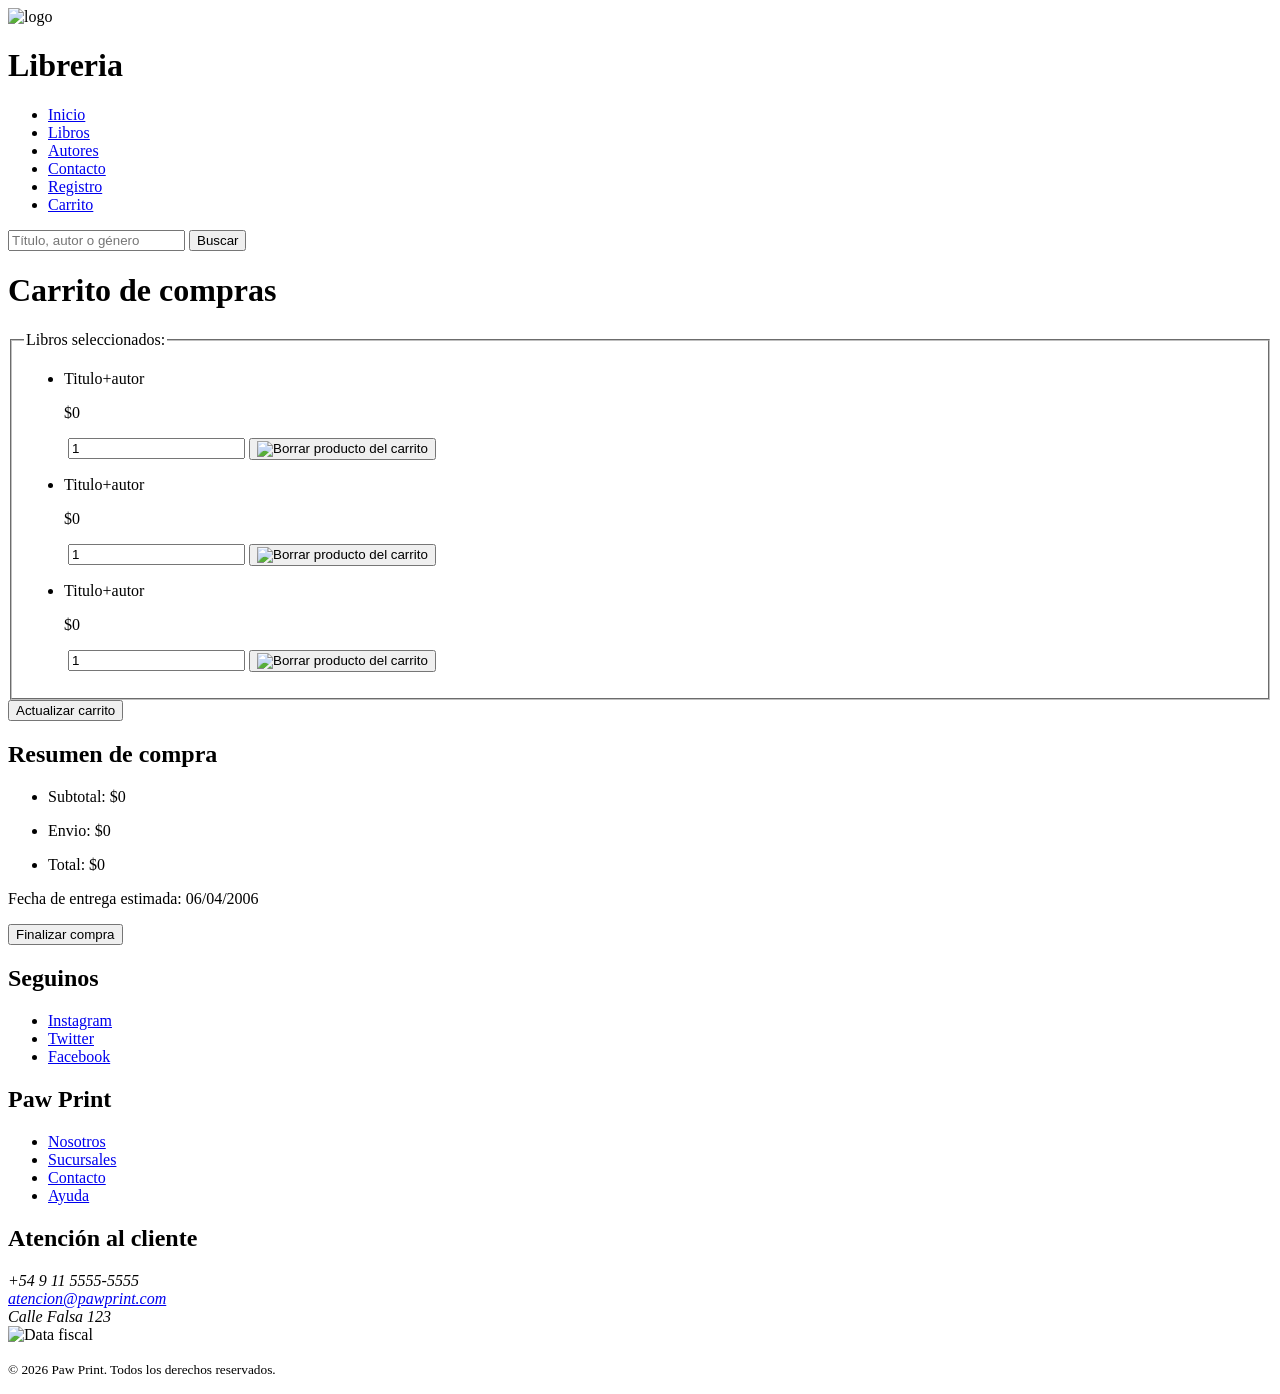
==== TP2/carrito.html @ 43380b6e "Agregado de HTML" ====
<!DOCTYPE html>
<html lang="es">

<head>
    <title>carrito</title>
    <base href="/" target="_blank">
    <!--Con target="_blank" hace que cualquier referencia se abra en una pestania nueva-->
    <meta charset="UTF-8">
    <meta name="viewport" content="width=device-width, initial-scale=1.0">
</head>

<body>
    <header>
        <img src="img/logo.png" alt="logo">
        <h1>Libreria</h1>

        <nav>
            <ul>
                <li><a href="index.html">Inicio</a></li>
                <li><a href="libros.html">Libros</a></li>
                <li><a href="autores.html">Autores</a></li>
                <li><a href="contacto.html">Contacto</a></li>
                <li><a href="login.html">Registro</a></li>
                <li><a href="carrito.html">Carrito</a></li>
            </ul>
        </nav>
    </header>
    <input type="search" id="busqueda-libros" name="q" placeholder="Título, autor o género">
    <button type="submit">Buscar</button>
    </form>
    </nav>
    </header>
    <main>
        <h1>Carrito de compras</h1>
        <form action="analizar_carrito.PHP">
            <!--La idea de este form es tener dentro del fieldset una lista con todos los libros seleccionados-->
            <!--por el usuario y fuera dos secciones, una que tiene el boton actualizar carrito que haria un submit y otra que seria finalizar compra que tambien es un submit con informacion de pago incluida-->
            <!--dentro de cada elemento del fieldset hay un submit para el logo de la basura, que elimina un libro del carrito-->
            <!--todos los submit van a "analizar_carrito.PHP" donde el servidor utilizara el valor de los inputs mediante el atributo name para-->
            <!--realizar alguna accion segun lo que corresponda-->
            <fieldset>
                <legend>Libros seleccionados:</legend>
                <ul><!--La cantidad de elementos de la lista es aleatoria ya que no sabemos cuantos productos va a tener en el carrito el usuario, por lo menos en esta etapa donde solo estamos haciendo html-->
                    <li>
                        <p>Titulo+autor</p>
                        <p>$0</p>
                        <img src="logo_libro.png" alt="">
                        <input type="number" name="cantidad_libro" min="1" value="1">
                        <button type="submit">
                            <img src="basura.png" alt="Borrar producto del carrito">
                        </button>
                    </li>
                    <li>
                        <p>Titulo+autor</p>
                        <p>$0</p>
                        <img src="logo_libro.png" alt="">
                        <input type="number" name="cantidad_libro" min="1" value="1">
                        <button type="submit">
                            <img src="basura.png" alt="Borrar producto del carrito">
                        </button>
                    </li>
                    <li>
                        <p>Titulo+autor</p>
                        <p>$0</p>
                        <img src="logo_libro.png" alt="">
                        <input type="number" name="cantidad_libro" min="1" value="1">
                        <button type="submit">
                            <img src="basura.png" alt="Borrar producto del carrito">
                        </button>
                    </li>
                </ul>
            </fieldset>
            <button type="submit">Actualizar carrito</button>
            <section>
                <h2>Resumen de compra</h2>
                <ul>
                    <li>
                        <p>Subtotal: $0</p>
                    </li>
                    <li>
                        <p>Envio: $0</p>
                    </li>
                    <li>
                        <p>Total: $0</p>
                    </li>
                </ul>
                <p>Fecha de entrega estimada: 06/04/2006</p>
                <button type="submit">Finalizar compra</button>
            </section>
        </form>
    </main>
        <footer>
            <section aria-label="Redes sociales">
                <h2>Seguinos</h2>
                <ul>
                    <li><a href="https://www.instagram.com/tu_usuario" target="_blank"
                            rel="noopener noreferrer">Instagram</a></li>
                    <li><a href="https://www.twitter.com/tu_usuario" target="_blank"
                            rel="noopener noreferrer">Twitter</a></li>
                    <li><a href="https://www.facebook.com/tu_usuario" target="_blank"
                            rel="noopener noreferrer">Facebook</a></li>
                </ul>
            </section>

            <nav aria-label="Enlaces del sitio">
                <h2>Paw Print</h2>
                <ul>
                    <li><a href="nosotros.html">Nosotros</a></li>
                    <li><a href="sucursales.html">Sucursales</a></li>
                    <li><a href="contacto.html">Contacto</a></li>
                    <li><a href="help.html">Ayuda</a></li>
                </ul>
            </nav>

            <section>
                <h2>Atención al cliente</h2>
                <address>
                    +54 9 11 5555-5555<br>
                    <a href="mailto:atencion@pawprint.com">atencion@pawprint.com</a><br>
                    Calle Falsa 123
                </address>
            </section>

            <section aria-label="Información legal">
                <img src="img/logo.png" alt="Data fiscal">
                <p><small>© 2026 Paw Print. Todos los derechos reservados.</small></p>
            </section>
        </footer>
</body>





</html>
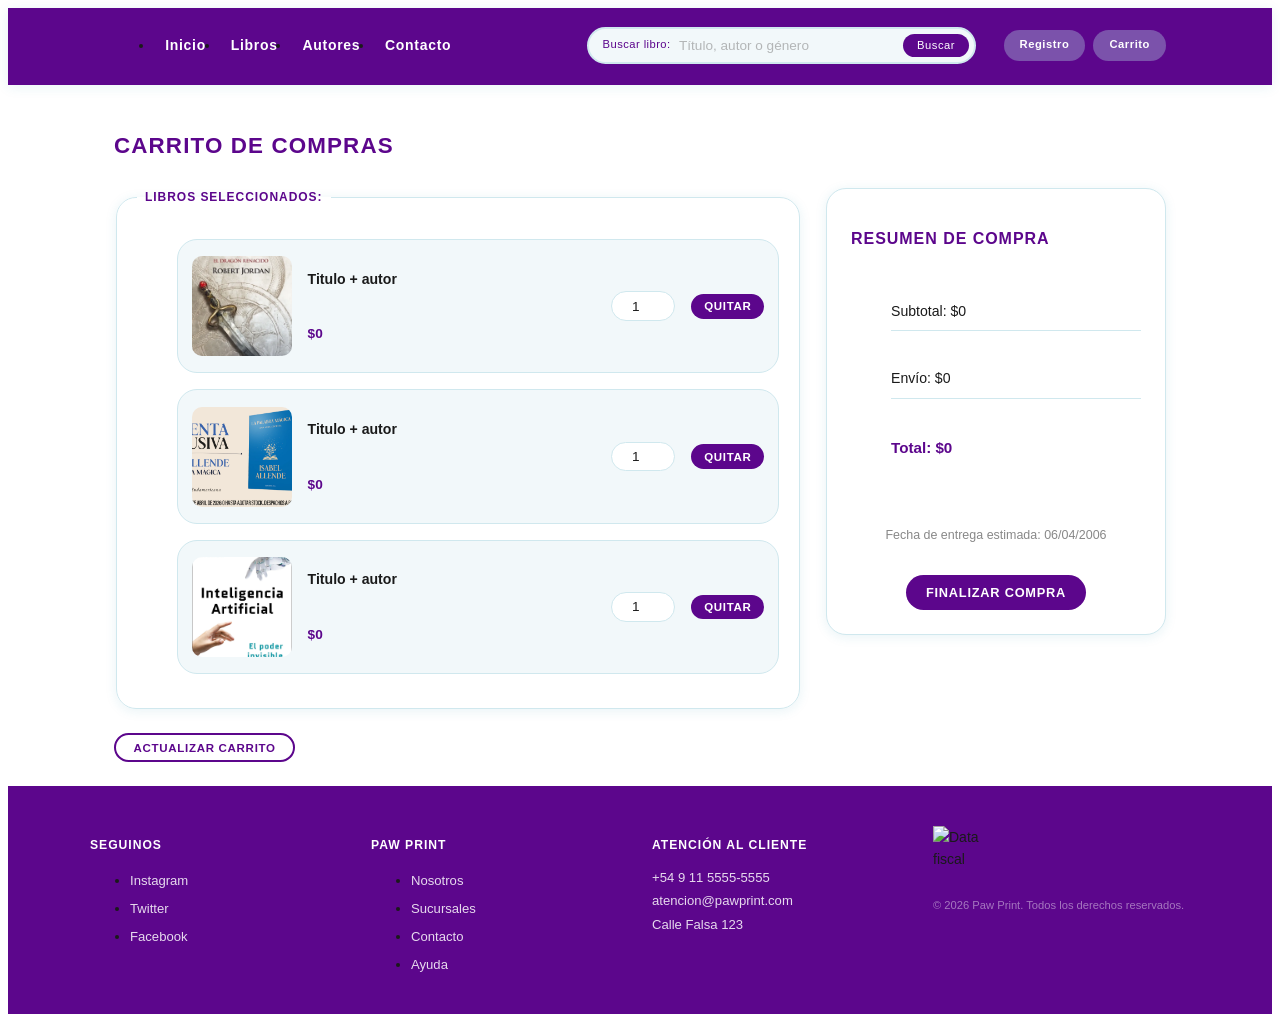
==== commit 14dd988b: "crear cuenta estilo" ====
--- a/TP2/carrito.html
+++ b/TP2/carrito.html
@@ -2,16 +2,15 @@
 <html lang="es">
 
 <head>
-    <title>carrito</title>
-    <base href="/" target="_blank">
-    <!--Con target="_blank" hace que cualquier referencia se abra en una pestania nueva-->
     <meta charset="UTF-8">
     <meta name="viewport" content="width=device-width, initial-scale=1.0">
+    <link rel="stylesheet" href="css/style.css"> <link rel="stylesheet" href="css/carrito.css">
+    <title>Carrito — Libreria</title>
 </head>
 
 <body>
     <header>
-        <img src="img/logo.png" alt="logo">
+        <img src="media/PAWPrintsLOGO.svg" alt="logo">
         <h1>Libreria</h1>
 
         <nav>
@@ -20,116 +19,106 @@
                 <li><a href="libros.html">Libros</a></li>
                 <li><a href="autores.html">Autores</a></li>
                 <li><a href="contacto.html">Contacto</a></li>
-                <li><a href="login.html">Registro</a></li>
-                <li><a href="carrito.html">Carrito</a></li>
             </ul>
+            <form action="libros.html" method="get" role="search">
+                <label for="busqueda-libros">Buscar libro:</label>
+                <input type="search" id="busqueda-libros" name="q" placeholder="Título, autor o género">
+                <button type="submit">Buscar</button>
+            </form>
+            <div class="nav-acciones">
+                <a href="login.html">Registro</a>
+                <a href="carrito.html">Carrito</a>
+            </div>
         </nav>
     </header>
-    <input type="search" id="busqueda-libros" name="q" placeholder="Título, autor o género">
-    <button type="submit">Buscar</button>
-    </form>
-    </nav>
-    </header>
+
     <main>
-        <h1>Carrito de compras</h1>
-        <form action="analizar_carrito.PHP">
-            <!--La idea de este form es tener dentro del fieldset una lista con todos los libros seleccionados-->
-            <!--por el usuario y fuera dos secciones, una que tiene el boton actualizar carrito que haria un submit y otra que seria finalizar compra que tambien es un submit con informacion de pago incluida-->
-            <!--dentro de cada elemento del fieldset hay un submit para el logo de la basura, que elimina un libro del carrito-->
-            <!--todos los submit van a "analizar_carrito.PHP" donde el servidor utilizara el valor de los inputs mediante el atributo name para-->
-            <!--realizar alguna accion segun lo que corresponda-->
-            <fieldset>
+        <h2>Carrito de compras</h2>
+        <form action="analizar_carrito.PHP" class="carrito-form">
+            <fieldset class="carrito-items">
                 <legend>Libros seleccionados:</legend>
-                <ul><!--La cantidad de elementos de la lista es aleatoria ya que no sabemos cuantos productos va a tener en el carrito el usuario, por lo menos en esta etapa donde solo estamos haciendo html-->
-                    <li>
-                        <p>Titulo+autor</p>
-                        <p>$0</p>
-                        <img src="logo_libro.png" alt="">
+                <ul>
+                    <li class="carrito-item">
+                        <img src="../media/tapa_libro.jpg" alt="Portada libro">
+                        <p class="item-titulo">Titulo + autor</p>
+                        <p class="item-precio">$0</p>
                         <input type="number" name="cantidad_libro" min="1" value="1">
-                        <button type="submit">
-                            <img src="basura.png" alt="Borrar producto del carrito">
+                        <button type="submit" class="btn-borrar" name="accion" value="borrar">
+                            Quitar
                         </button>
                     </li>
-                    <li>
-                        <p>Titulo+autor</p>
-                        <p>$0</p>
-                        <img src="logo_libro.png" alt="">
+                    <li class="carrito-item">
+                        <img src="../media/Promo1.webp" alt="Portada libro">
+                        <p class="item-titulo">Titulo + autor</p>
+                        <p class="item-precio">$0</p>
                         <input type="number" name="cantidad_libro" min="1" value="1">
-                        <button type="submit">
-                            <img src="basura.png" alt="Borrar producto del carrito">
+                        <button type="submit" class="btn-borrar" name="accion" value="borrar">
+                            Quitar
                         </button>
                     </li>
-                    <li>
-                        <p>Titulo+autor</p>
-                        <p>$0</p>
-                        <img src="logo_libro.png" alt="">
+                    <li class="carrito-item">
+                        <img src="../media/promo1-chica.webp" alt="Portada libro">
+                        <p class="item-titulo">Titulo + autor</p>
+                        <p class="item-precio">$0</p>
                         <input type="number" name="cantidad_libro" min="1" value="1">
-                        <button type="submit">
-                            <img src="basura.png" alt="Borrar producto del carrito">
+                        <button type="submit" class="btn-borrar" name="accion" value="borrar">
+                            Quitar
                         </button>
                     </li>
                 </ul>
             </fieldset>
-            <button type="submit">Actualizar carrito</button>
-            <section>
+
+            <button type="submit" class="btn-actualizar" name="accion" value="actualizar">
+                Actualizar carrito
+            </button>
+
+            <section class="resumen-compra">
                 <h2>Resumen de compra</h2>
                 <ul>
-                    <li>
-                        <p>Subtotal: $0</p>
-                    </li>
-                    <li>
-                        <p>Envio: $0</p>
-                    </li>
-                    <li>
-                        <p>Total: $0</p>
-                    </li>
+                    <li><p>Subtotal: $0</p></li>
+                    <li><p>Envío: $0</p></li>
+                    <li><p>Total: $0</p></li>
                 </ul>
                 <p>Fecha de entrega estimada: 06/04/2006</p>
-                <button type="submit">Finalizar compra</button>
+                <button type="submit" name="accion" value="finalizar">Finalizar compra</button>
             </section>
         </form>
     </main>
-        <footer>
-            <section aria-label="Redes sociales">
-                <h2>Seguinos</h2>
-                <ul>
-                    <li><a href="https://www.instagram.com/tu_usuario" target="_blank"
-                            rel="noopener noreferrer">Instagram</a></li>
-                    <li><a href="https://www.twitter.com/tu_usuario" target="_blank"
-                            rel="noopener noreferrer">Twitter</a></li>
-                    <li><a href="https://www.facebook.com/tu_usuario" target="_blank"
-                            rel="noopener noreferrer">Facebook</a></li>
-                </ul>
-            </section>
 
-            <nav aria-label="Enlaces del sitio">
-                <h2>Paw Print</h2>
-                <ul>
-                    <li><a href="nosotros.html">Nosotros</a></li>
-                    <li><a href="sucursales.html">Sucursales</a></li>
-                    <li><a href="contacto.html">Contacto</a></li>
-                    <li><a href="help.html">Ayuda</a></li>
-                </ul>
-            </nav>
+    <footer>
+        <section aria-label="Redes sociales">
+            <h2>Seguinos</h2>
+            <ul>
+                <li><a href="https://www.instagram.com" target="_blank" rel="noopener noreferrer">Instagram</a></li>
+                <li><a href="https://www.twitter.com" target="_blank" rel="noopener noreferrer">Twitter</a></li>
+                <li><a href="https://www.facebook.com" target="_blank" rel="noopener noreferrer">Facebook</a></li>
+            </ul>
+        </section>
 
-            <section>
-                <h2>Atención al cliente</h2>
-                <address>
-                    +54 9 11 5555-5555<br>
-                    <a href="mailto:atencion@pawprint.com">atencion@pawprint.com</a><br>
-                    Calle Falsa 123
-                </address>
-            </section>
+        <nav aria-label="Enlaces del sitio">
+            <h2>Paw Print</h2>
+            <ul>
+                <li><a href="nosotros.html">Nosotros</a></li>
+                <li><a href="sucursales.html">Sucursales</a></li>
+                <li><a href="contacto.html">Contacto</a></li>
+                <li><a href="help.html">Ayuda</a></li>
+            </ul>
+        </nav>
 
-            <section aria-label="Información legal">
-                <img src="img/logo.png" alt="Data fiscal">
-                <p><small>© 2026 Paw Print. Todos los derechos reservados.</small></p>
-            </section>
-        </footer>
+        <section>
+            <h2>Atención al cliente</h2>
+            <address>
+                +54 9 11 5555-5555<br>
+                <a href="mailto:atencion@pawprint.com">atencion@pawprint.com</a><br>
+                Calle Falsa 123
+            </address>
+        </section>
+
+        <section aria-label="Información legal">
+            <img src="img/logo.png" alt="Data fiscal">
+            <p><small>© 2026 Paw Print. Todos los derechos reservados.</small></p>
+        </section>
+    </footer>
+
 </body>
-
-
-
-
-
 </html>
--- a/TP2/css/style.css
+++ b/TP2/css/style.css
@@ -0,0 +1,482 @@
+@import url(reset.css);
+@import url('https://fonts.googleapis.com/css2?family=Archivo+Black&display=swap');
+@import url('https://fonts.cdnfonts.com/css/argentum-sans');
+
+/* ─── Variables ─── */
+:root {
+    /* Paleta del Manual de Identidad - Biblioteca Yanes-Rivera */
+    --color-violeta: #5c068c; /* Manual violeta */
+    --color-blanco: #ffffff; /* Manual violeta */
+    --color-turquesa: #00c2ff;
+    --color-rosa: #ff4da6;
+    --color-teal:       #1B8EA6;   /* color estructural del manual */
+    --color-teal-dark:  #136F85;   /* hover / acento oscuro */
+    --color-azul:       #5B6DC8;   /* del logo */
+    --color-verde:      #3BAF5A;   /* del logo */
+    --color-rojo:       #E0286A;   /* del logo / magenta */
+    --color-amarillo:   #D4A017;   /* del logo */
+    --color-morado:     #7B52AB;   /* del logo */
+
+    /* Tokens semánticos */
+    --color-primario:   var(--color-violeta);
+    --color-secundario: var(--color-blanco);
+    --color-acento:     var(--color-azul); /* USAR COMO HOVER DE BOTONES VIOLETAS (Color Secundario) */
+    --color-fondo:      var(--color-blanco);
+    --color-texto:      #1A1A1A;
+    --color-suave:      #F2F8FA;   /* teal muy claro para fondos */
+    --color-borde:      #D0E8EE;
+    --sombra:           0 2px 12px rgba(27,142,166,.10);
+    --radio:            20px;       /* manual usa geometrías limpias, poco redondeo */
+    --fuente-titulo:    "Argentum Sans", sans-serif;
+    --fuente-cuerpo:    "Argentum Sans", sans-serif;
+    --max-ancho:        1100px;
+    --transicion:       .22s ease;
+}
+
+/* Esto sobrescribe los colores que declaramos arriba :) */
+@media (prefers-color-scheme: dark) {
+    :root {
+        --color-fondo:  #0F1E22;
+        --color-texto:  #EEF6F8;
+        --color-suave:  #162830;
+        --color-borde:  #224450;
+        --sombra:       0 2px 12px rgba(0,0,0,.40);
+    }
+}
+
+/* ─── Base ─── */
+*, *::before, *::after { box-sizing: border-box; }
+
+body {
+    font-family: var(--fuente-cuerpo);
+    font-size: 14px;
+    color: var(--color-texto);
+    background-color: var(--color-fondo);
+    line-height: 1.6;
+}
+
+a {
+    color: inherit;
+    text-decoration: none;
+    transition: color var(--transicion);
+}
+
+img { display: block; width: 100%; height: auto; }
+
+/* ─── HEADER ─── */
+body > header {
+    position: sticky;
+    top: 0;
+    z-index: 100;
+    background-color: var(--color-violeta);
+    border-bottom: 3px solid var(--color-primario);
+    box-shadow: var(--sombra);
+}
+
+body > header > img { display: none; }
+body > header > h1  { display: none; }
+
+/* ─── NAV ─── */
+
+body > header nav {
+    display: flex;
+    align-items: center;
+    gap: 1rem;
+    max-width: var(--max-ancho);
+    margin: 0 auto;
+    padding: .75rem 1.5rem;
+    flex-wrap: wrap;
+}
+
+body > header nav ul {
+    display: flex;
+    align-items: center;
+    gap: .15rem;
+    flex: 1;
+}
+
+body > header nav ul li a {
+    font-family: var(--fuente-titulo);
+    color: var(--color-blanco);
+    font-weight: 600; 
+    letter-spacing: .05em;
+    padding: .4rem .7rem;
+    border-radius: var(--radio);
+}
+
+body > header nav ul li a:hover {
+    background-color: var(--color-acento);
+    color: var(--color-blanco);
+}
+
+/* Carrito y Registro — grupo de acciones a la derecha */
+.nav-acciones {
+    display: flex;
+    align-items: center;
+    gap: .5rem;
+    margin-left: .75rem;
+}
+
+.nav-acciones a {
+    background-color: var(--color-morado);
+    color: #fff;
+    font-family: var(--fuente-titulo);
+    font-weight: 600;
+    font-size: .7rem;
+    letter-spacing: .05em;
+    padding: .4rem 1rem;
+    border-radius: var(--radio);
+    transition: background-color var(--transicion);
+}
+
+.nav-acciones a:hover {
+    background-color: var(--color-acento);
+    color: #fff;
+}
+
+/* Formulario de búsqueda */
+body > header nav form {
+    display: flex;
+    align-items: center;
+    gap: .4rem;
+    background: var(--color-suave);
+    border: 2px solid var(--color-borde);
+    border-radius: var(--radio);
+    padding: .3rem .3rem .3rem .85rem;
+}
+
+body > header nav form label {
+    font-size: .7rem;
+    color: var(--color-primario);
+    white-space: nowrap;
+    font-family: var(--fuente-titulo);
+    letter-spacing: .04em;
+}
+
+body > header nav form input[type="search"] {
+    border: none;
+    background: transparent;
+    outline: none;
+    font-family: var(--fuente-cuerpo);
+    font-size: .85rem;
+    color: var(--color-texto);
+    opacity: 0.5;
+    width: 220px;
+}
+
+body > header nav form button {
+    background: var(--color-primario);
+    color: #fff;
+    border: none;
+    border-radius: var(--radio);
+    padding: .35rem .85rem;
+    font-family: var(--fuente-titulo);
+    font-size: .7rem;
+    letter-spacing: .05em;
+    cursor: pointer;
+}
+
+body > header nav form button:hover {
+    background: var(--color-acento);
+}
+
+/* ─── MAIN ─── */
+main {
+    max-width: var(--max-ancho);
+    margin: 0 auto;
+    padding: 1.5rem;
+}
+
+/* ─── BANNER ─── */
+main > picture {
+    display: block;
+    width: 100%;
+    border-radius: var(--radio);
+    overflow: hidden;
+    margin-bottom: 2.5rem;
+    box-shadow: var(--sombra);
+    aspect-ratio: 16/5;
+    background: var(--color-suave);
+}
+
+main > picture img {
+    width: 100%;
+    height: 100%;
+    object-fit: cover;
+}
+
+/* ─── SECCIONES GENERALES ─── */
+main > section {
+    margin-bottom: 3rem;
+}
+
+main > section > header {
+    display: flex;
+    align-items: center;
+    gap: 1rem;
+    margin-bottom: 1.25rem;
+}
+
+main > section > header h2 {
+    font-family: var(--fuente-titulo);
+    font-size: 1.2rem;
+    text-transform: uppercase;
+    color: var(--color-primario);
+    font-weight: 600;
+    white-space: nowrap;
+}
+
+/* ─── GRILLA DE 3 COLUMNAS ─── */
+main > section {
+    display: grid;
+    grid-template-columns: 1fr;
+    gap: 1.25rem;
+}
+
+main > section > header {
+    grid-column: 1 / -1;
+}
+
+@media (min-width: 600px) {
+    main > section {
+        grid-template-columns: repeat(3, 1fr);
+    }
+}
+
+/* ─── ARTÍCULOS / CARDS ─── */
+main > section > article {
+    background: var(--color-fondo);
+    border: 1px solid var(--color-borde);
+    border-radius: var(--radio);
+    overflow: hidden;
+    box-shadow: var(--sombra);
+    transition: transform var(--transicion), box-shadow var(--transicion);
+    display: flex;
+    flex-direction: column;
+    min-height: 500px;
+}
+
+main > section > article:hover {
+    transform: translateY(-4px);
+    box-shadow: 0 8px 28px rgba(27,142,166,.18);
+}
+
+/* ─── SECCIÓN CATEGORÍAS — Círculos con imagen ─── */
+.seccion-circulos {
+    grid-template-columns: repeat(auto-fit, 150px);
+    justify-content: center;
+    gap: 1rem;
+}
+
+.seccion-circulos > article {
+    position: relative;
+    border-radius: 50%;
+    width: 150px;
+    height: 150px;
+    overflow: hidden;
+    border: none;
+    background: transparent;
+    box-shadow: 0 4px 24px rgba(0, 0, 0, .30);
+    cursor: pointer;
+    margin: 0 auto;
+    transition: transform var(--transicion), box-shadow var(--transicion);
+}
+
+.seccion-circulos > article:hover {
+    transform: scale(1.05);
+    box-shadow: 0 12px 40px rgba(0, 0, 0, .40);
+}
+
+/* Overlay oscuro para que el texto sea legible */
+.seccion-circulos > article::after {
+    content: "";
+    position: absolute;
+    inset: 0;
+    background: rgba(0, 0, 0, .45);
+    border-radius: 50%;
+    z-index: 1;
+    transition: background var(--transicion);
+}
+
+.seccion-circulos > article:hover::after {
+    background: rgba(0, 0, 0, .25);
+}
+
+/* Nombre de categoría — centrado sobre el overlay */
+.seccion-circulos > article h3 {
+    position: absolute;
+    inset: 0;
+    display: flex;
+    align-items: center;
+    justify-content: center;
+    z-index: 2;
+    color: #fff;
+    font-family: var(--fuente-titulo);
+    font-size: 1.1rem;
+    font-weight: 700;
+    text-align: center;
+    text-transform: capitalize;
+    letter-spacing: .1em;
+    text-shadow: 0 2px 10px rgba(0, 0, 0, .6);
+    padding: 0;
+}
+
+/* Figure e imagen llenan el círculo */
+.seccion-circulos > article figure {
+    position: absolute;
+    inset: 0;
+    display: block;
+}
+
+.seccion-circulos > article figure picture {
+    display: block;
+    width: 100%;
+    height: 100%;
+    aspect-ratio: unset;
+    background: none;
+    overflow: hidden;
+}
+
+.seccion-circulos > article figure picture img {
+    width: 100%;
+    height: 100%;
+    object-fit: cover;
+    transition: transform .5s ease;
+}
+
+.seccion-circulos > article:hover figure picture img {
+    transform: scale(1.1);
+}
+
+main > section > article h3 {
+    font-family: var(--fuente-titulo);
+    font-size: .82rem;
+    letter-spacing: .05em;
+    text-transform: capitalize;
+    padding: .75rem 1rem .35rem;
+    color: var(--color-texto);
+}
+
+main > section > article p {
+    font-size: .82rem;
+    padding: 0 1rem .85rem;
+    color: #555;
+    line-height: 1.5;
+}
+
+/* ─── FIGURE / IMAGEN ─── */
+article figure {
+    display: flex;
+    flex-direction: column;
+    flex: 1;
+}
+
+article figure picture {
+    overflow: hidden;
+    background: var(--color-suave);
+    flex: 1;
+}
+
+article figure picture img {
+    width: 100%;
+    height: 100%;
+    object-fit: cover;
+    transition: transform .4s ease;
+}
+
+article:hover figure picture img {
+    transform: scale(1.04);
+}
+
+article figure footer {
+    padding: .65rem 1rem;
+    border-top: 1px solid var(--color-borde);
+    background: var(--color-suave);
+    margin-top: auto;
+}
+
+article figure footer p a {
+    display: inline-block;
+    background: var(--color-primario);
+    color: #fff;
+    font-family: var(--fuente-titulo);
+    font-size: .68rem;
+    letter-spacing: .06em;
+    text-transform: uppercase;
+    padding: .35rem .85rem;
+    border-radius: var(--radio);
+}
+
+article figure footer p a:hover {
+    background: var(--color-acento);
+}
+
+/* ─── FOOTER ─── */
+body > footer {
+    background: var(--color-violeta);
+    padding: 2.5rem 1.5rem 1.5rem;
+    display: grid;
+    grid-template-columns: 1fr;
+    gap: 1.5rem;
+}
+
+@media (min-width: 600px) {
+    body > footer {
+        grid-template-columns: repeat(4, 1fr);
+        align-items: start;
+        padding: 2.5rem max(1.5rem, calc((100% - var(--max-ancho)) / 2)) 1.5rem;
+    }
+}
+
+body > footer h2 {
+    font-family: var(--fuente-titulo);
+    font-size: .76rem;
+    font-weight: 600;
+    text-transform: uppercase;
+    color: var(--color-secundario);
+    margin-bottom: .65rem;
+    letter-spacing: .08em;
+}
+
+body > footer ul li {
+    margin-bottom: .35rem;
+}
+
+body > footer ul li a,
+body > footer address a {
+    font-size: .82rem;
+    color: rgba(255, 255, 255, .85);
+    font-weight: 300;
+    transition: color var(--transicion);
+}
+
+body > footer ul li a:hover,
+body > footer address a:hover {
+    color: #fff;
+}
+
+body > footer address {
+    font-weight: 300;
+    font-style: normal;
+    font-size: .82rem;
+    color: rgba(255, 255, 255, .85);
+    line-height: 1.8;
+}
+
+/* Última columna – logo + copyright */
+body > footer > section:last-child {
+    font-weight: 300;
+    display: flex;
+    flex-direction: column;
+    align-items: flex-start;
+    gap: .5rem;
+}
+
+body > footer > section:last-child img {
+    width: 60px;
+}
+
+body > footer > section:last-child small {
+    font-size: .7rem;
+    color: rgba(255, 255, 255, .45);
+}
--- a/TP2/css/carrito.css
+++ b/TP2/css/carrito.css
@@ -0,0 +1,393 @@
+/* ─── CARRITO — Layout principal ─── */
+
+main h2 { /*hereda el sistema tipográfico del index: Argentum Sans, violeta, uppercase. Sin esto quedaría con los estilos por defecto del navegador.*/
+    font-family: var(--fuente-titulo);
+    font-size: 1.4rem;
+    color: var(--color-primario);
+    text-transform: uppercase;
+    letter-spacing: .05em;
+    margin-bottom: 1.5rem;
+    grid-column: 1 / -1; /* Si main fuera grid, esto lo cubriría todo — lo dejamos por si se necesita */
+}
+
+.carrito-form {
+    display: grid;
+    grid-template-columns: 1fr 340px; /* la lista ocupa todo el espacio disponible, el panel resumen tiene ancho fijo de 340px */
+    grid-template-rows: auto auto;
+    gap: 1.5rem;
+    align-items: start; /*evita que el resumen se estire hasta la altura de la lista. */
+}
+
+/* ─── CARRITO — Lista de productos ─── */
+/* usa las mismas variables de borde, radio y sombra que las cards del index — consistencia visual.*/
+.carrito-items {
+    grid-column: 1 / 2;
+    grid-row: 1 / 2;
+    border: 1px solid var(--color-borde);
+    border-radius: var(--radio);
+    padding: 1.25rem;
+    background: var(--color-fondo);
+    box-shadow: var(--sombra);
+}
+
+.carrito-items legend { /* La legend sigue el mismo patrón tipográfico que los h2 de sección.*/
+    font-family: var(--fuente-titulo);
+    font-size: .75rem;
+    font-weight: 600;
+    text-transform: uppercase;
+    letter-spacing: .08em;
+    color: var(--color-primario);
+    padding: 0 .5rem;
+}
+
+.carrito-items ul {
+    list-style: none;
+    display: flex;
+    flex-direction: column;
+    gap: 1rem;
+    margin-top: .75rem;
+}
+
+/* Cada producto es un grid de 4 columnas y 2 filas, con gap entre columnas y filas. */
+.carrito-item {
+    display: grid;
+    grid-template-columns: 100px 1fr auto auto;
+    grid-template-rows: auto auto;
+    column-gap: 1rem;
+    row-gap: .35rem;
+    align-items: center;
+    padding: .85rem;
+    border: 1px solid var(--color-borde);
+    border-radius: var(--radio);
+    background: var(--color-suave);
+    transition: box-shadow var(--transicion);
+}
+
+.carrito-item:hover {
+    box-shadow: var(--sombra);
+}
+
+/* Imagen ocupa las dos filas */
+.carrito-item img:first-child {
+    grid-column: 1 / 2;
+    grid-row: 1 / 3;
+    width: 100px;
+    height: 100px;
+    object-fit: cover;
+    border-radius: calc(var(--radio) / 2);
+    background: var(--color-borde);
+}
+
+.item-titulo {
+    grid-column: 2 / 3;
+    grid-row: 1 / 2;
+    font-family: var(--fuente-titulo);
+    font-size: .88rem;
+    font-weight: 600;
+    color: var(--color-texto);
+}
+
+.item-precio {
+    grid-column: 2 / 3;
+    grid-row: 2 / 3;
+    font-size: .85rem;
+    color: var(--color-primario);
+    font-weight: 700;
+}
+
+/* Input número — columna 3 */
+.carrito-item input[type="number"] {
+    grid-column: 3 / 4;
+    grid-row: 1 / 3;
+    width: 64px;
+    padding: .4rem .5rem;
+    border: 1px solid var(--color-borde);
+    border-radius: var(--radio);
+    font-family: var(--fuente-cuerpo);
+    font-size: .85rem;
+    color: var(--color-texto);
+    background: var(--color-fondo);
+    text-align: center;
+    outline: none;
+    transition: border-color var(--transicion);
+}
+
+.carrito-item input[type="number"]:focus {
+    border-color: var(--color-primario);
+}
+
+/* Botón quitar — columna 4 */
+.btn-borrar {
+    grid-column: 4 / 5;
+    grid-row: 1 / 3;
+    background: var(--color-primario);
+    border: none;
+    color: #fff;
+    font-family: var(--fuente-titulo);
+    font-size: .72rem;
+    font-weight: 600;
+    letter-spacing: .06em;
+    text-transform: uppercase;
+    padding: .4rem .8rem;
+    border-radius: var(--radio);
+    cursor: pointer;
+    transition: background var(--transicion);
+    display: flex;
+    align-items: center;
+    justify-content: center;
+}
+
+.btn-borrar:hover {
+    background: var(--color-acento);
+}
+
+/* ─── CARRITO — Panel resumen ─── */
+.btn-actualizar {
+    grid-column: 1 / 2;
+    grid-row: 2 / 3;
+    justify-self: start;
+    background: transparent;
+    border: 2px solid var(--color-primario);
+    color: var(--color-primario);
+    font-family: var(--fuente-titulo);
+    font-size: .72rem;
+    font-weight: 600;
+    letter-spacing: .06em;
+    text-transform: uppercase;
+    padding: .4rem 1.1rem;
+    border-radius: var(--radio);
+    cursor: pointer;
+    transition: background var(--transicion), color var(--transicion);
+}
+
+.btn-actualizar:hover {
+    background: var(--color-primario);
+    color: #fff;
+}
+
+/* El botón actualizar se alinea a la izquierda del panel resumen, con estilos de botón primario pero más pequeño. */
+.btn-actualizar {
+    grid-column: 1 / 2;
+    grid-row: 2 / 3;
+    justify-self: start;
+    background: transparent;
+    border: 2px solid var(--color-primario);
+    color: var(--color-primario);
+    font-family: var(--fuente-titulo);
+    font-size: .72rem;
+    font-weight: 600;
+    letter-spacing: .06em;
+    text-transform: uppercase;
+    padding: .4rem 1.1rem;
+    border-radius: var(--radio);
+    cursor: pointer;
+    transition: background var(--transicion), color var(--transicion);
+}
+
+.btn-actualizar:hover {
+    background: var(--color-primario);
+    color: #fff;
+}
+
+/* El resumen de compra se alinea a la derecha del layout, con un diseño de card similar a las cards del index pero con un enfoque más vertical. */
+.resumen-compra {
+    grid-column: 2 / 3;
+    grid-row: 1 / 3; /* Abarca ambas filas para quedarse fijo a la derecha */
+    border: 1px solid var(--color-borde);
+    border-radius: var(--radio);
+    padding: 1.5rem;
+    background: var(--color-fondo);
+    box-shadow: var(--sombra);
+    display: flex;
+    flex-direction: column;
+    gap: 1rem;
+}
+
+.resumen-compra h2 {
+    font-family: var(--fuente-titulo);
+    font-size: 1rem;
+    font-weight: 700;
+    text-transform: uppercase;
+    letter-spacing: .06em;
+    color: var(--color-primario);
+    margin-bottom: .25rem;
+}
+
+.resumen-compra ul {
+    list-style: none;
+    display: flex;
+    flex-direction: column;
+    gap: .5rem;
+}
+
+.resumen-compra ul li p {
+    display: flex;
+    justify-content: space-between;
+    font-size: .88rem;
+    color: var(--color-texto);
+    padding-bottom: .5rem;
+    border-bottom: 1px solid var(--color-borde);
+}
+
+/* Último li (Total) — destacado */
+.resumen-compra ul li:last-child p {
+    font-family: var(--fuente-titulo);
+    font-weight: 700;
+    font-size: .95rem;
+    color: var(--color-primario);
+    border-bottom: none;
+}
+
+.resumen-compra > p {
+    font-size: .78rem;
+    color: #888;
+    text-align: center;
+}
+
+/* Botón finalizar — CTA principal */
+.resumen-compra button[type="submit"] {
+    background: var(--color-primario);
+    color: #fff;
+    border: none;
+    border-radius: var(--radio);
+    font-family: var(--fuente-titulo);
+    font-size: .8rem;
+    font-weight: 600;
+    letter-spacing: .06em;
+    text-transform: uppercase;
+    padding: .65rem 1.25rem;
+    cursor: pointer;
+    transition: background var(--transicion);
+    width: fit-content;
+    margin-top: auto;
+    align-self: center;
+}
+
+.resumen-compra button[type="submit"]:hover {
+    background: var(--color-acento);
+}
+
+@media (max-width: 600px) {
+    .carrito-form {
+        grid-template-columns: 1fr;
+    }
+
+    .carrito-items,
+    .btn-actualizar,
+    .resumen-compra {
+        grid-column: 1 / 2;
+        grid-row: auto;
+    }
+
+    /* Mantiene la estructura: imagen a la izquierda, contenido a la derecha */
+    .carrito-item {
+        grid-template-columns: 100px 1fr auto auto;
+        grid-template-rows: auto auto;
+        column-gap: 1rem;
+        row-gap: .35rem;
+    }
+
+    .carrito-item img:first-child {
+        grid-column: 1 / 2;
+        grid-row: 1 / 3;
+        width: 100px;
+        height: 100px;
+    }
+
+    .item-titulo {
+        grid-column: 2 / 3;
+        grid-row: 1 / 2;
+    }
+
+    .item-precio {
+        grid-column: 2 / 3;
+        grid-row: 2 / 3;
+    }
+
+    .carrito-item input[type="number"] {
+        grid-column: 3 / 4;
+        grid-row: 1 / 3;
+        width: 64px;
+    }
+
+    .btn-borrar {
+        grid-column: 4 / 5;
+        grid-row: 1 / 3;
+    }
+
+}
+
+/* Para pantallas ultra pequeñas — estructura vertical compacta */
+@media (max-width: 400px) {
+    .carrito-form {
+        grid-template-columns: 1fr;
+        gap: 1rem;
+    }
+
+    .carrito-item {
+        grid-template-columns: 70px 1fr;
+        grid-template-rows: auto auto auto auto;
+        column-gap: .75rem;
+        row-gap: .5rem;
+        padding: .65rem;
+    }
+
+    .carrito-item img:first-child {
+        grid-column: 1 / 2;
+        grid-row: 1 / 3;
+        width: 70px;
+        height: 70px;
+    }
+
+    .item-titulo {
+        grid-column: 2 / 3;
+        grid-row: 1 / 2;
+        font-size: .8rem;
+    }
+
+    .item-precio {
+        grid-column: 2 / 3;
+        grid-row: 2 / 3;
+        font-size: .8rem;
+    }
+
+    .carrito-item input[type="number"] {
+        grid-column: 1 / 2;
+        grid-row: 3 / 4;
+        width: 100%;
+        font-size: .8rem;
+    }
+
+    .btn-borrar {
+        grid-column: 1 / -1;
+        grid-row: 4 / 5;
+        width: 100%;
+        font-size: .7rem;
+        padding: .35rem .6rem;
+    }
+
+    /* Ajusta el resumen para pantallas pequeñas */
+    .resumen-compra {
+        padding: 1rem;
+        gap: .75rem;
+    }
+
+    .resumen-compra h2 {
+        font-size: .9rem;
+        margin-bottom: .15rem;
+    }
+
+    .resumen-compra ul li p {
+        font-size: .8rem;
+        padding-bottom: .3rem;
+    }
+
+    .resumen-compra > p {
+        font-size: .7rem;
+    }
+
+    .resumen-compra button[type="submit"] {
+        font-size: .75rem;
+        padding: .5rem .8rem;
+    }
+}
